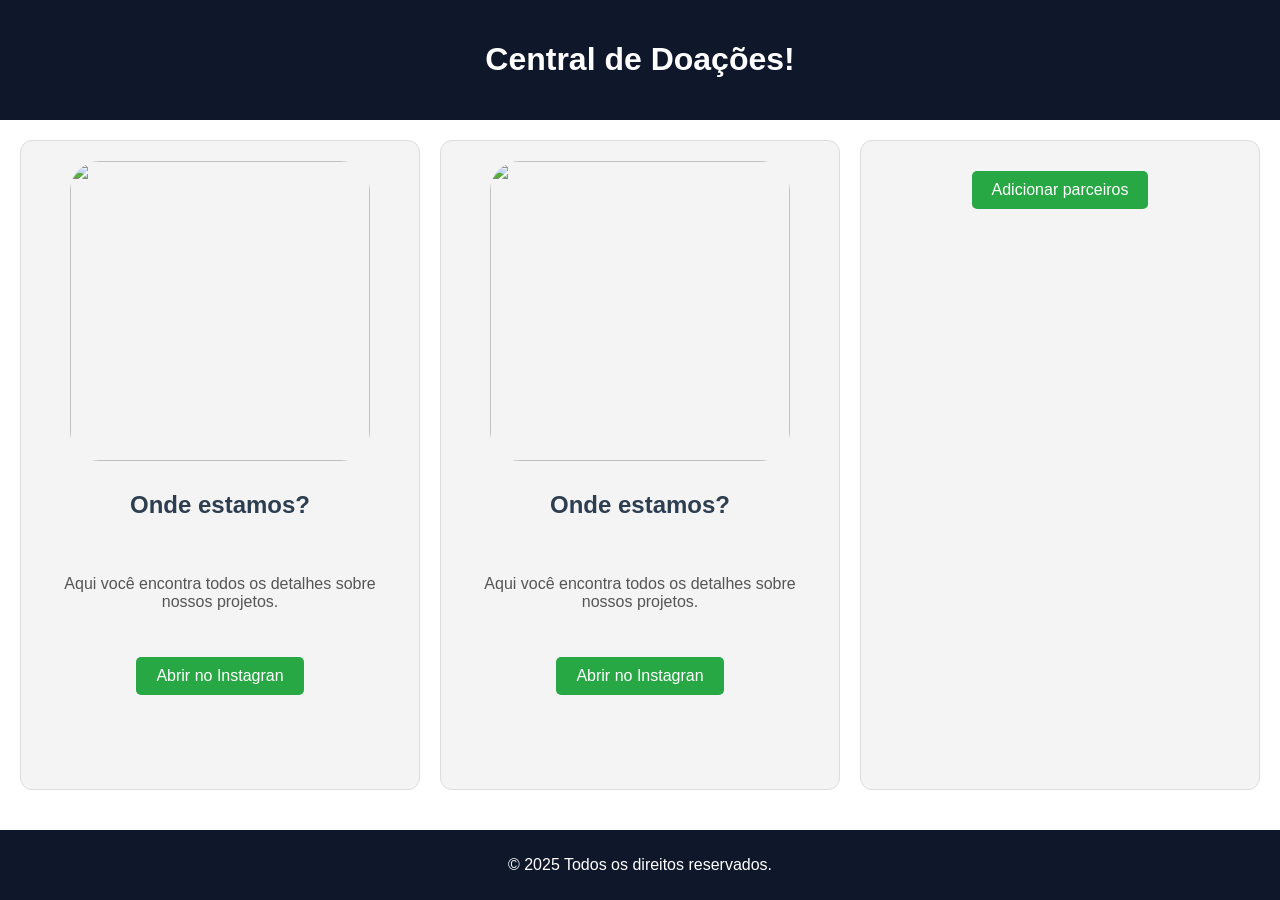
==== ajude_um_pet.html @ a1c2fc20 "Trabalho IHC Adicionando Repositorio" ====
<!DOCTYPE html>
<html lang="pt-BR">
<head>
    <meta charset="UTF-8">
    <meta name="viewport" content="width=device-width, initial-scale=1.0">
    <title>Central de Doações</title>
    <link rel="stylesheet" href="ajude_um_pet.css">
</head>
<body>
    <header>
        <h1>Central de Doações!</h1>
    </header>

    <div class="institutions-grid">
        <!-- Instituição 1 -->
        <div class="institution">
            <img src="Captura de Tela 2025-02-25 às 17.23.41.png" alt="" />
            <h2>Onde estamos?</h2>
            <p>Aqui você encontra todos os detalhes sobre nossos projetos.</p>
            <a href="https://www.instagram.com/sosaanimaisjm/" target="_blank" class="back-button">Abrir no Instagran</a>
        </div>

        <!-- Instituição 2 -->
        <div class="institution">
            <img src="Captura de Tela 2025-02-25 às 17.26.44.png" alt="" />
            <h2>Onde estamos?</h2>
            <p>Aqui você encontra todos os detalhes sobre nossos projetos.</p>
            <a href="https://www.instagram.com/caopanhiadobem/" class="back-button">Abrir no Instagran</a>
        </div>

        <!-- Instituição 3 -->
        <div class="institution">
            <a href="./" class="back-button">Adicionar parceiros</a>
        </div>
    </div>

    <footer>
        <p>&copy; 2025 Todos os direitos reservados.</p>
    </footer>
</body>
</html>
---- ajude_um_pet.css ----
/* Estilos Gerais */
body {
    margin: 0;
    font-family: Arial, sans-serif;
    display: flex;
    flex-direction: column;
    min-height: 100vh; /* Garante que o body ocupe pelo menos a altura da tela */
}

header {
    background: #0f172a;
    color: white;
    padding: 20px;
    text-align: center;
}

.institutions-grid {
    display: grid;
    grid-template-columns: repeat(3, 1fr); /* 3 colunas com largura igual */
    gap: 20px; /* Espaço entre as instituições */
    padding: 20px;
    flex: 1; /* Faz o grid ocupar o espaço restante */
}

.institution {
    img {
        width: 300px;
        height: 300px;
        border-radius: 10%;
        object-fit: cover;
        margin-bottom: 10px; /* Espaçamento abaixo da foto */
    }
    background: #f4f4f4;
    border: 1px solid #ddd;
    border-radius: 12px;
    padding: 20px;
    text-align: center;
    display: flex;
    flex-direction: column;
    align-items: center;
    gap: 20px; /* Espaçamento entre os elementos */
    min-height: 300px; /* Altura mínima para o card */
}

.institution h2 {
    margin-top: 0;
    color: #2c3e50;
}

.institution p {
    color: #555;
}

.back-button {
    display: inline-block;
    background: #28a745;
    color: white;
    padding: 10px 20px;
    text-decoration: none;
    border-radius: 5px;
    margin-top: 10px;
}

.back-button:hover {
    background: #218838;
}

footer {
    background: #0f172a;
    color: white;
    padding: 10px 0;
    text-align: center;
    margin-top: 20px;
}
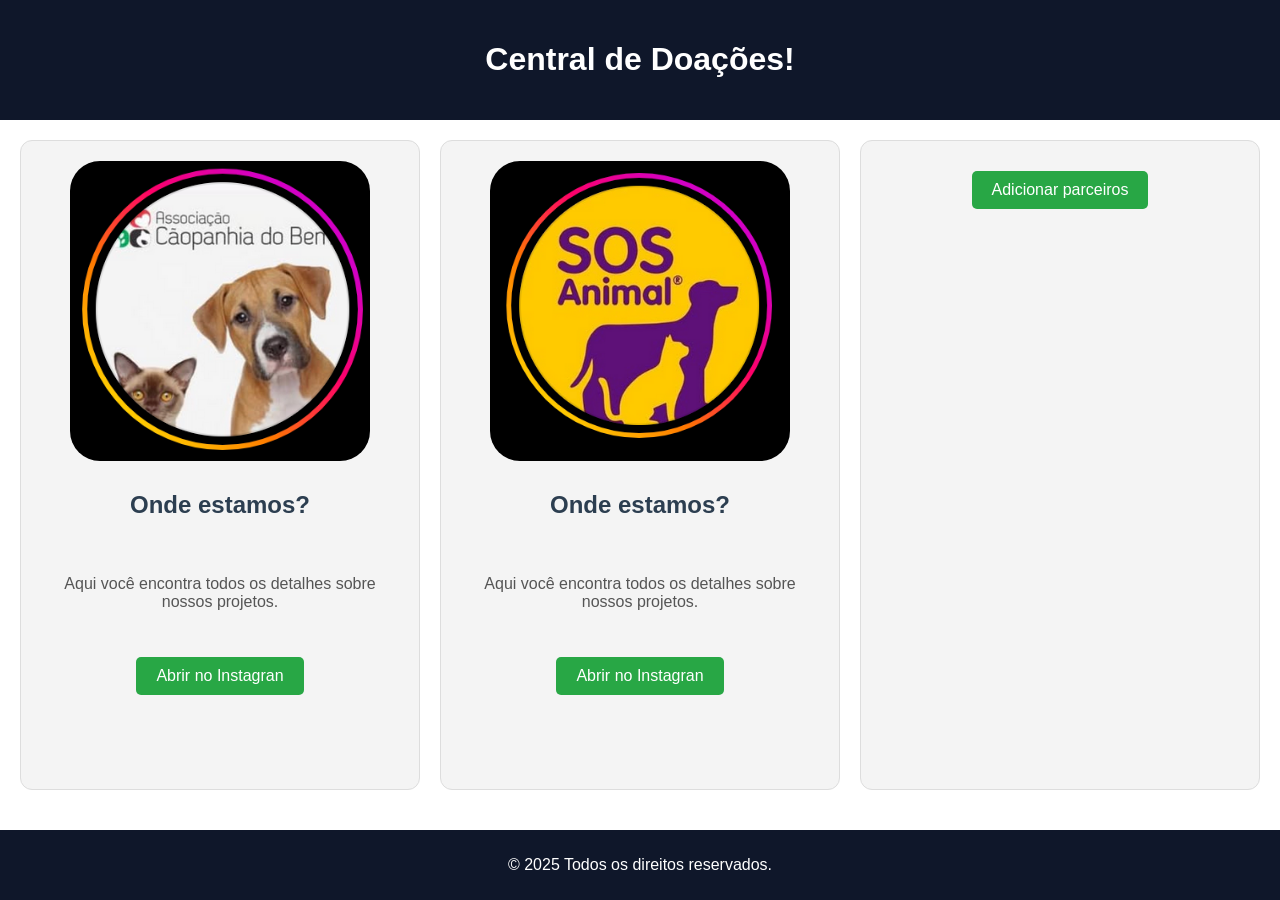
==== commit b45aa300: "Ajustes de imagens" ====
--- a/ajude_um_pet.html
+++ b/ajude_um_pet.html
@@ -14,7 +14,7 @@
     <div class="institutions-grid">
         <!-- Instituição 1 -->
         <div class="institution">
-            <img src="Captura de Tela 2025-02-25 às 17.23.41.png" alt="" />
+            <img src="assets/img/print1.png" alt="" />
             <h2>Onde estamos?</h2>
             <p>Aqui você encontra todos os detalhes sobre nossos projetos.</p>
             <a href="https://www.instagram.com/sosaanimaisjm/" target="_blank" class="back-button">Abrir no Instagran</a>
@@ -22,7 +22,7 @@
 
         <!-- Instituição 2 -->
         <div class="institution">
-            <img src="Captura de Tela 2025-02-25 às 17.26.44.png" alt="" />
+            <img src="assets/img/print2.png" alt="" />
             <h2>Onde estamos?</h2>
             <p>Aqui você encontra todos os detalhes sobre nossos projetos.</p>
             <a href="https://www.instagram.com/caopanhiadobem/" class="back-button">Abrir no Instagran</a>
